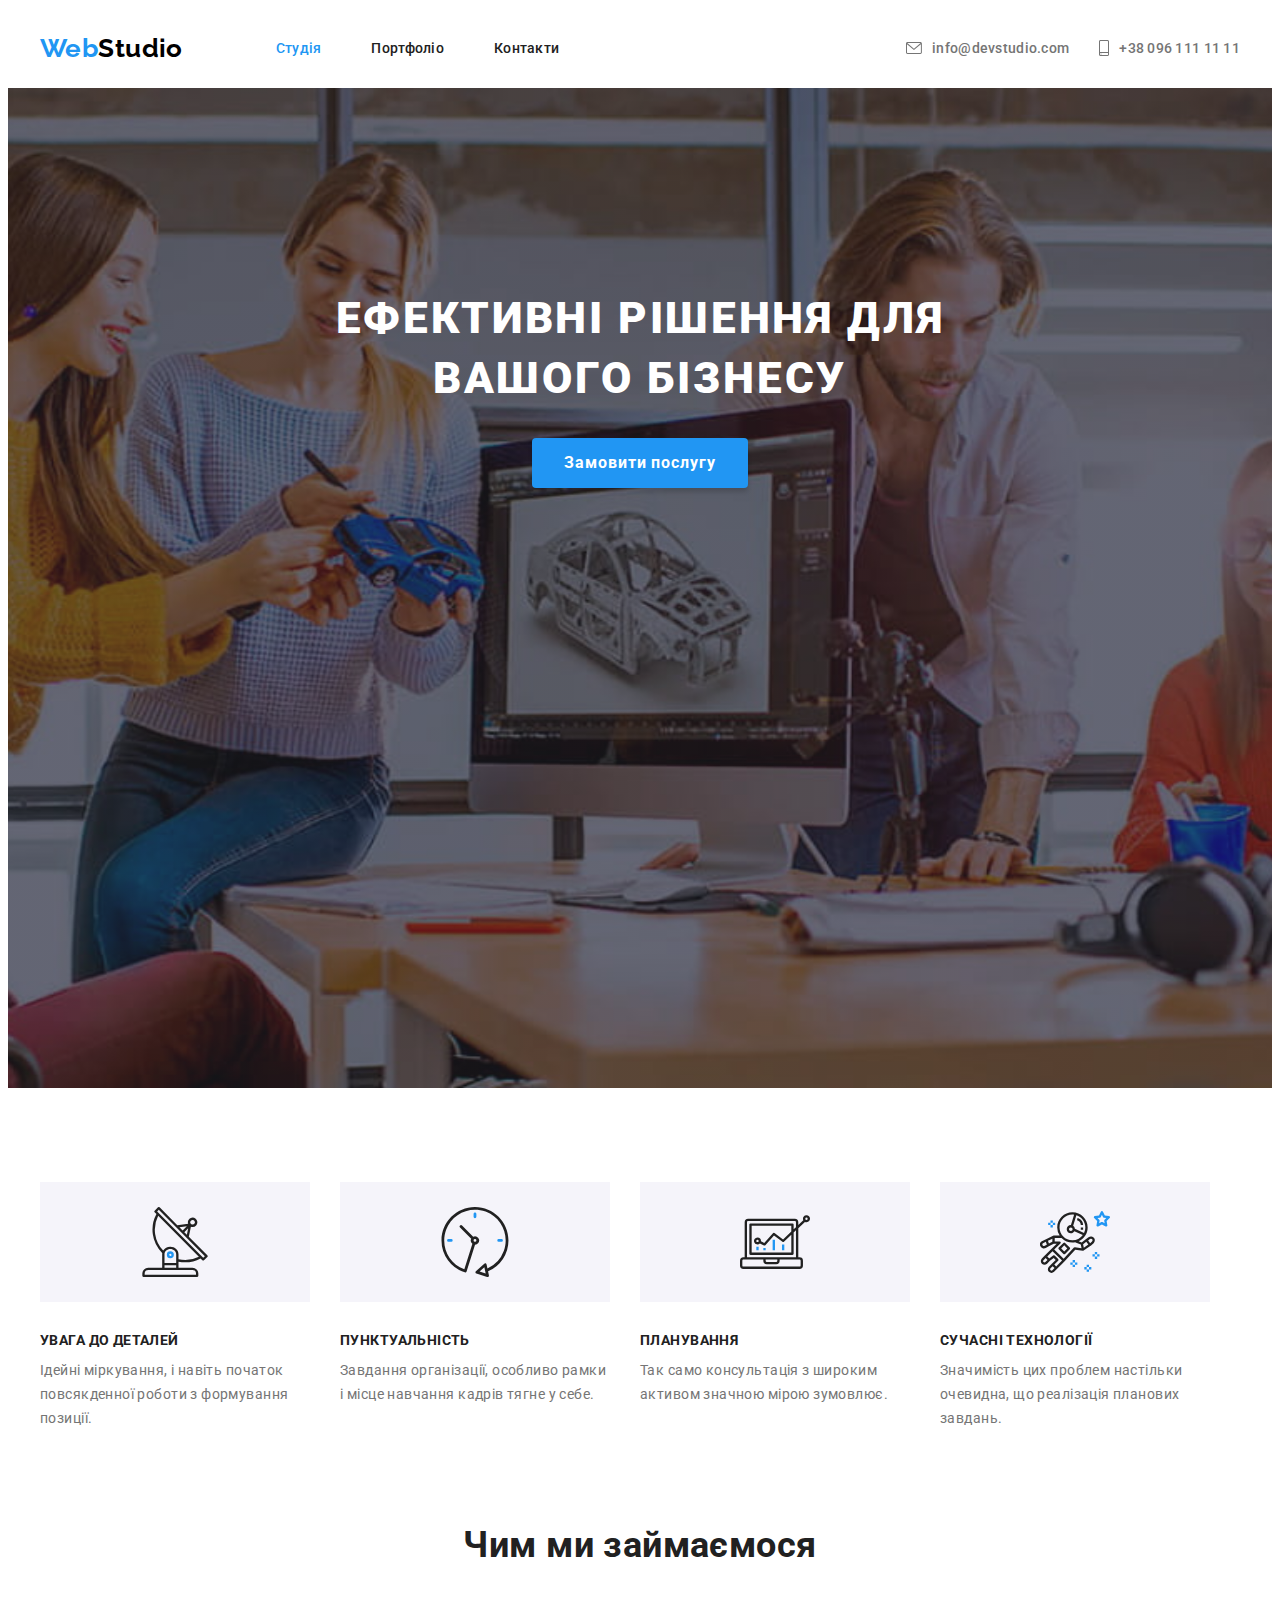
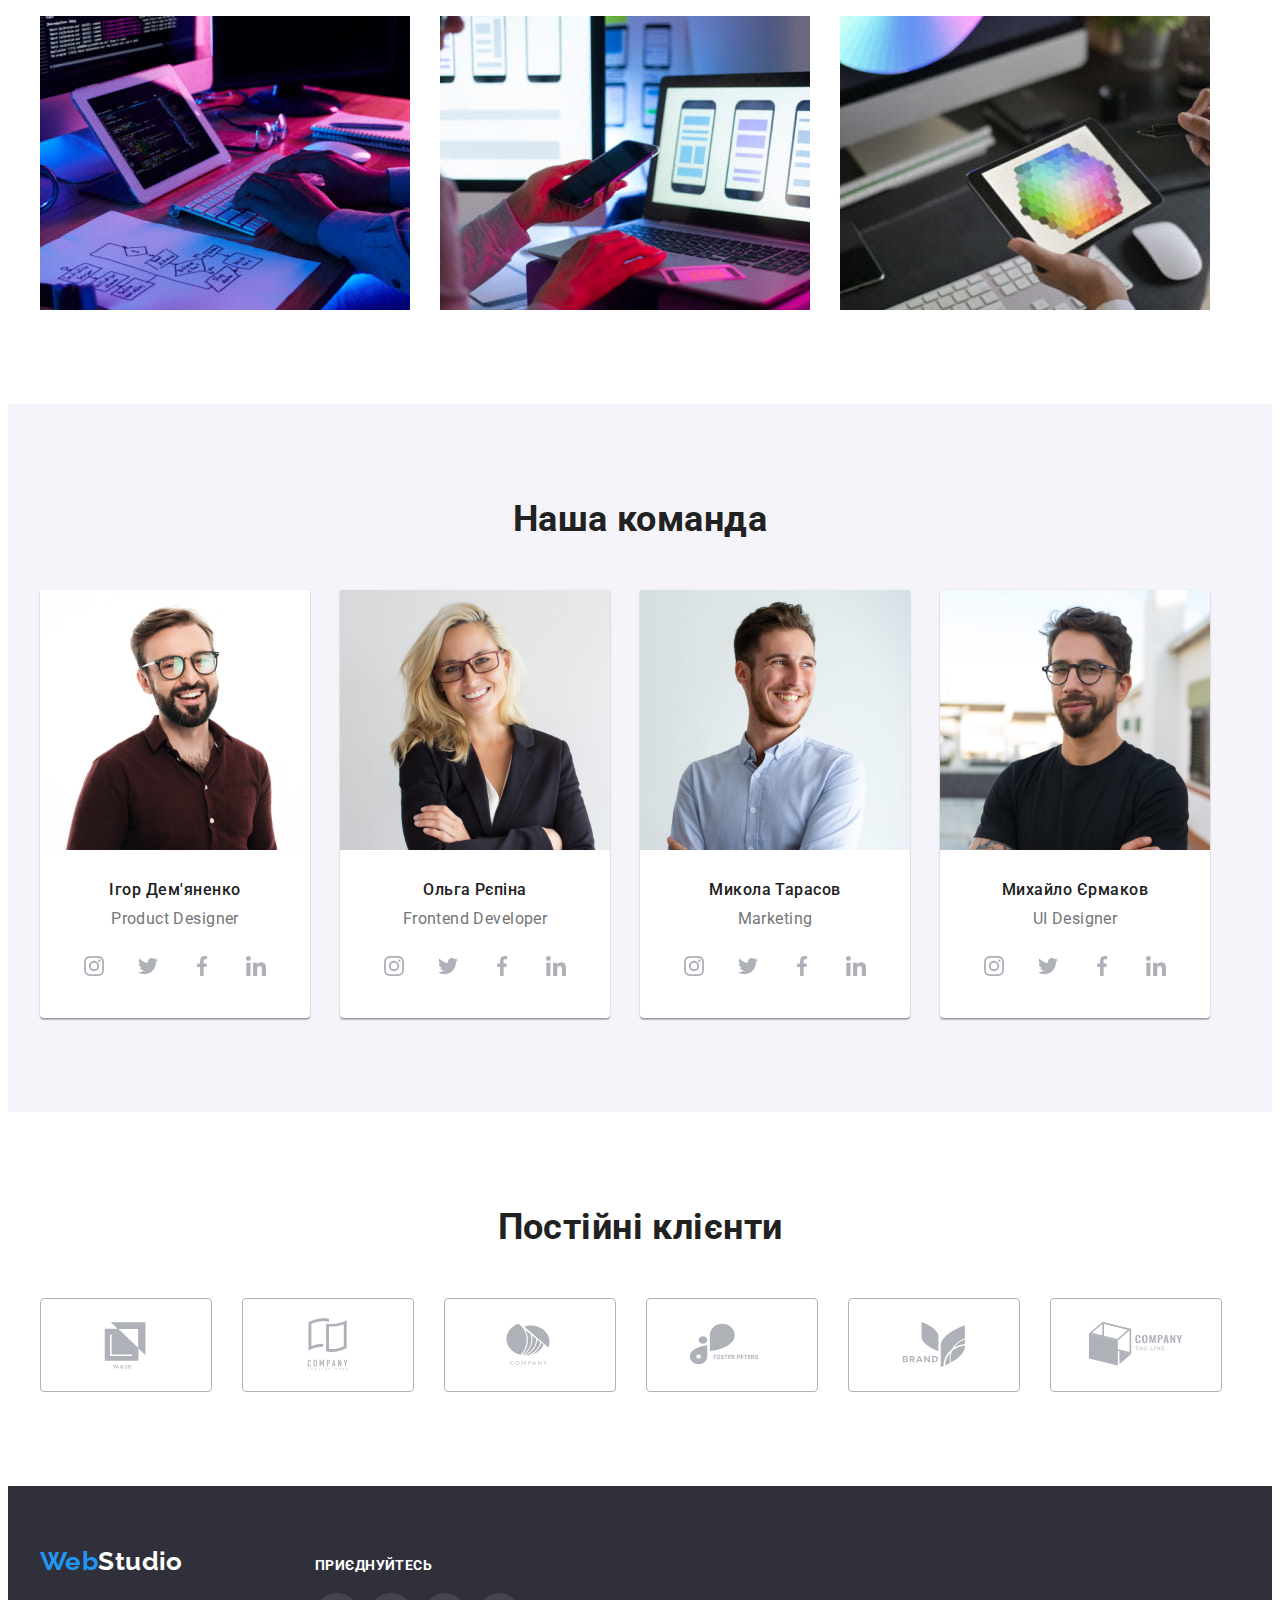
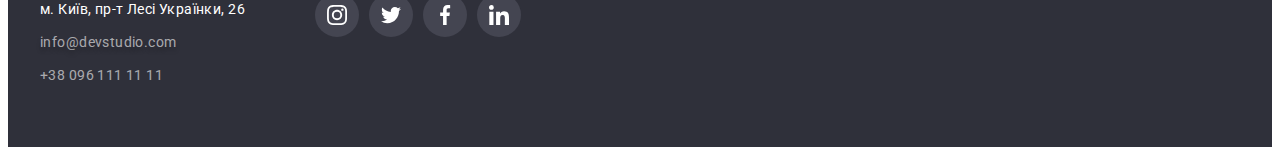
==== index.html @ f2ac4318 "Initial commit" ====
<!DOCTYPE html>
<html lang="uk">
  <head>
    <meta charset="UTF-8" />
    <meta http-equiv="X-UA-Compatible" content="IE=edge" />
    <meta name="viewport" content="width=device-width, initial-scale=1.0" />
    <!-- Favicon end -->
    <title>WebStudio</title>
    <!-- Fonts -->
    <link rel="preconnect" href="https://fonts.googleapis.com" />
    <link rel="preconnect" href="https://fonts.gstatic.com" crossorigin />
    <link
      href="https://fonts.googleapis.com/css2?family=Raleway:wght@700&family=Roboto:wght@400;500;700;900&display=swap"
      rel="stylesheet"
    />
    <!-- Modern-normalize -->
    <link
      rel="stylesheet"
      href="https://cdnjs.cloudflare.com/ajax/libs/modern-normalize/1.1.0/modern-normalize.min.css"
      integrity="sha512-wpPYUAdjBVSE4KJnH1VR1HeZfpl1ub8YT/NKx4PuQ5NmX2tKuGu6U/JRp5y+Y8XG2tV+wKQpNHVUX03MfMFn9Q=="
      crossorigin="anonymous"
      referrerpolicy="no-referrer"
    />
    <!-- Custom styles -->
    <link rel="stylesheet" href="./css/styles.css" />
  </head>
  <body>
    <header class="header">
      <div class="container header-container">
        <a class="link-logo" href="./index.html">Web<span class="word">Studio</span></a>
        <nav class="nav">
          <ul class="list header-list">
            <li class="list-item"
              ><a class="link-nav active link" href="./index.html">Студія</a></li
            >
            <li class="list-item"
              ><a class="link-nav link" href="./portfolio.html">Портфоліо</a></li
            >
            <li class="list-item"><a class="link-nav link" href="#contacts">Контакти</a></li>
          </ul>
        </nav>
        <div class="header-group">
          <ul class="header-contacts list">
            <li class="header-contacts-item">
              <a class="header-contacts-link link" href="mailto:info@devstudio.com">
                <svg class="contacts-icon" width="16" height="12">
                  <use class="contacts-icon" href="./images/icons.svg#envelope"></use>
                </svg>
                info@devstudio.com
              </a>
            </li>
            <li class="header-contacts-item">
              <a class="header-contacts-link link" href="tel:+380961111111">
                <svg class="contacts-icon" width="10" height="16">
                  <use href="./images/icons.svg#smartphone"></use>
                </svg>
                +38 096 111 11 11
              </a>
            </li>
          </ul>
        </div>
      </div>
    </header>
    <main>
      <!--Секція герой-->
      <section class="section section-hero">
        <div class="container">
          <h1 class="main-title">Ефективні рішення для вашого бізнесу</h1>
          <button class="btn" type="button">Замовити послугу</button>
        </div>
      </section>
      <!--Секція особливості-->
      <section class="section section-features">
        <div class="container">
          <h2 class="visually-hidden">Особливості</h2>
          <ul class="list features-list">
            <li class="list-item">
              <div class="features-box">
                <svg class="features-icon" width="70" height="70">
                  <use href="./images/icons.svg#antenna"></use>
                </svg>
              </div>
              <h3 class="title">УВАГА ДО ДЕТАЛЕЙ</h3>
              <p class="desc">
                Ідейні міркування, і навіть початок повсякденної роботи з формування позиції.
              </p>
            </li>
            <li class="list-item">
              <div class="features-box">
                <svg class="features-icon" width="70" height="70">
                  <use href="./images/icons.svg#clock"></use>
                </svg>
              </div>
              <h3 class="title">ПУНКТУАЛЬНІСТЬ</h3>
              <p class="desc">
                Завдання організації, особливо рамки і місце навчання кадрів тягне у себе.
              </p>
            </li>
            <li class="list-item">
              <div class="features-box">
                <svg class="features-icon" width="70" height="70">
                  <use href="./images/icons.svg#diagram"></use>
                </svg>
              </div>
              <h3 class="title">ПЛАНУВАННЯ</h3>
              <p class="desc"> Так само консультація з широким активом значною мірою зумовлює. </p>
            </li>
            <li class="list-item">
              <div class="features-box">
                <svg class="features-icon" width="70" height="70">
                  <use href="./images/icons.svg#astronaut"></use>
                </svg>
              </div>
              <h3 class="title">СУЧАСНІ ТЕХНОЛОГІЇ</h3>
              <p class="desc">
                Значимість цих проблем настільки очевидна, що реалізація планових завдань.
              </p>
            </li>
          </ul>
        </div>
      </section>
      <!--Чим ми займаємося-->
      <section class="section section-work">
        <div class="container work-container">
          <h2 class="section-title">Чим ми займаємося</h2>
          <ul class="list work-list">
            <li class="list-item">
              <img
                class="img"
                src="./images/чим_ми_займаємося/img-1.jpg"
                alt="img1"
                width="370"
                height="294"
              />
            </li>
            <li class="list-item">
              <img
                class="img"
                src="./images/чим_ми_займаємося/img-2.jpg"
                alt="img2"
                width="370"
                height="294"
              />
            </li>
            <li class="list-item">
              <img
                class="img"
                src="./images/чим_ми_займаємося/img-3.jpg"
                alt="img3"
                width="370"
                height="294"
              />
            </li>
          </ul>
        </div>
      </section>
      <!--Наша команда-->
      <section class="section section-team">
        <div class="container team-container">
          <h2 class="section-title">Наша команда</h2>
          <ul class="list team-list">
            <li class="team-item">
              <img
                class="img"
                src="./images/наша_команда/img-1.jpg"
                alt="Перший член команди"
                width="270"
                height="260"
              />
              <div class="team-name-container">
                <h3 class="team-name">Ігор Дем'яненко</h3>
                <p class="subtitle" lang="en">Product Designer</p>
                <ul class="socials list">
                  <li class="socials-item">
                    <a
                      class="socials-link link"
                      href="https://instagram.com"
                      target="_blank"
                      rel="noopener noreferrer"
                      aria-label="Instagram"
                    >
                      <svg class="socials-icon" width="20" height="20">
                        <use href="./images/icons.svg#instagram"></use>
                      </svg>
                    </a>
                  </li>
                  <li class="socials-item">
                    <a
                      class="socials-link link"
                      href="https://twitter.com"
                      target="_blank"
                      rel="noopener noreferrer"
                      aria-label="twitter"
                    >
                      <svg class="socials-icon" width="20" height="20">
                        <use href="./images/icons.svg#twitter"></use>
                      </svg>
                    </a>
                  </li>
                  <li class="socials-item">
                    <a
                      class="socials-link link"
                      href="https://facebook.com"
                      target="_blank"
                      rel="noopener noreferrer"
                      aria-label="facebook"
                    >
                      <svg class="socials-icon" width="20" height="20">
                        <use href="./images/icons.svg#facebook"></use>
                      </svg>
                    </a>
                  </li>
                  <li class="socials-item">
                    <a
                      class="socials-link link"
                      href="https://linkedin.com"
                      target="_blank"
                      rel="noopener noreferrer"
                      aria-label="linkedin"
                    >
                      <svg class="socials-icon" width="20" height="20">
                        <use href="./images/icons.svg#linkedin"></use>
                      </svg>
                    </a>
                  </li>
                </ul>
              </div>
            </li>
            <li class="team-item">
              <img
                class="img"
                src="./images/наша_команда/img-2.jpg"
                alt="Другий член команди"
                width="270"
                height="260"
              />
              <div class="team-name-container">
                <h3 class="team-name">Ольга Рєпіна</h3>
                <p class="subtitle" lang="en">Frontend Developer</p>
                <ul class="socials list">
                  <li class="socials-item">
                    <a
                      class="socials-link link"
                      href="https://instagram.com"
                      target="_blank"
                      rel="noopener noreferrer"
                      aria-label="Instagram"
                    >
                      <svg class="socials-icon" width="20" height="20">
                        <use href="./images/icons.svg#instagram"></use>
                      </svg>
                    </a>
                  </li>
                  <li class="socials-item">
                    <a
                      class="socials-link link"
                      href="https://twitter.com"
                      target="_blank"
                      rel="noopener noreferrer"
                      aria-label="twitter"
                    >
                      <svg class="socials-icon" width="20" height="20">
                        <use href="./images/icons.svg#twitter"></use>
                      </svg>
                    </a>
                  </li>
                  <li class="socials-item">
                    <a
                      class="socials-link link"
                      href="https://facebook.com"
                      target="_blank"
                      rel="noopener noreferrer"
                      aria-label="facebook"
                    >
                      <svg class="socials-icon" width="20" height="20">
                        <use href="./images/icons.svg#facebook"></use>
                      </svg>
                    </a>
                  </li>
                  <li class="socials-item">
                    <a
                      class="socials-link link"
                      href="https://linkedin.com"
                      target="_blank"
                      rel="noopener noreferrer"
                      aria-label="linkedin"
                    >
                      <svg class="socials-icon" width="20" height="20">
                        <use href="./images/icons.svg#linkedin"></use>
                      </svg>
                    </a>
                  </li>
                </ul>
              </div>
            </li>
            <li class="team-item">
              <img
                class="img"
                src="./images/наша_команда/img-3.jpg"
                alt="Третій член команди"
                width="270"
                height="260"
              />
              <div class="team-name-container">
                <h3 class="team-name">Микола Тарасов</h3>
                <p class="subtitle" lang="en">Marketing</p>
                <ul class="socials list">
                  <li class="socials-item">
                    <a
                      class="socials-link link"
                      href="https://instagram.com"
                      target="_blank"
                      rel="noopener noreferrer"
                      aria-label="Instagram"
                    >
                      <svg class="socials-icon" width="20" height="20">
                        <use href="./images/icons.svg#instagram"></use>
                      </svg>
                    </a>
                  </li>
                  <li class="socials-item">
                    <a
                      class="socials-link link"
                      href="https://twitter.com"
                      target="_blank"
                      rel="noopener noreferrer"
                      aria-label="twitter"
                    >
                      <svg class="socials-icon" width="20" height="20">
                        <use href="./images/icons.svg#twitter"></use>
                      </svg>
                    </a>
                  </li>
                  <li class="socials-item">
                    <a
                      class="socials-link link"
                      href="https://facebook.com"
                      target="_blank"
                      rel="noopener noreferrer"
                      aria-label="facebook"
                    >
                      <svg class="socials-icon" width="20" height="20">
                        <use href="./images/icons.svg#facebook"></use>
                      </svg>
                    </a>
                  </li>
                  <li class="socials-item">
                    <a
                      class="socials-link link"
                      href="https://linkedin.com"
                      target="_blank"
                      rel="noopener noreferrer"
                      aria-label="linkedin"
                    >
                      <svg class="socials-icon" width="20" height="20">
                        <use href="./images/icons.svg#linkedin"></use>
                      </svg>
                    </a>
                  </li>
                </ul>
              </div>
            </li>
            <li class="team-item">
              <img
                class="img"
                src="./images/наша_команда/img-4.jpg"
                alt="Четвертий член команди"
                width="270"
                height="260"
              />
              <div class="team-name-container">
                <h3 class="team-name">Михайло Єрмаков</h3>
                <p class="subtitle" lang="en">UI Designer</p>
                <ul class="socials list">
                  <li class="socials-item">
                    <a
                      class="socials-link link"
                      href="https://instagram.com"
                      target="_blank"
                      rel="noopener noreferrer"
                      aria-label="Instagram"
                    >
                      <svg class="socials-icon" width="20" height="20">
                        <use href="./images/icons.svg#instagram"></use>
                      </svg>
                    </a>
                  </li>
                  <li class="socials-item">
                    <a
                      class="socials-link link"
                      href="https://twitter.com"
                      target="_blank"
                      rel="noopener noreferrer"
                      aria-label="twitter"
                    >
                      <svg class="socials-icon" width="20" height="20">
                        <use href="./images/icons.svg#twitter"></use>
                      </svg>
                    </a>
                  </li>
                  <li class="socials-item">
                    <a
                      class="socials-link link"
                      href="https://facebook.com"
                      target="_blank"
                      rel="noopener noreferrer"
                      aria-label="facebook"
                    >
                      <svg class="socials-icon" width="20" height="20">
                        <use href="./images/icons.svg#facebook"></use>
                      </svg>
                    </a>
                  </li>
                  <li class="socials-item">
                    <a
                      class="socials-link link"
                      href="https://linkedin.com"
                      target="_blank"
                      rel="noopener noreferrer"
                      aria-label="linkedin"
                    >
                      <svg class="socials-icon" width="20" height="20">
                        <use href="./images/icons.svg#linkedin"></use>
                      </svg>
                    </a>
                  </li>
                </ul>
              </div>
            </li>
          </ul>
        </div>
      </section>
      <!-- Постійні клієнти -->
      <section class="section section-clients">
        <div class="container clients-container">
          <h2 class="section-title">Постійні клієнти</h2>
          <ul class="clients-list list">
            <li class="clients-list-item list-item">
              <a class="link client-link" href="#" target="_blank" rel="noopener noreferrer">
                <svg class="clients-icon" width="106" height="60">
                  <use href="./images/icons.svg#logo-1"></use>
                </svg>
              </a>
            </li>
            <li class="clients-list-item list-item">
              <a class="link client-link" href="#" target="_blank" rel="noopener noreferrer">
                <svg class="clients-icon" width="106" height="60">
                  <use href="./images/icons.svg#logo-2"></use>
                </svg>
              </a>
            </li>
            <li class="clients-list-item list-item">
              <a class="link client-link" href="#" target="_blank" rel="noopener noreferrer">
                <svg class="clients-icon" width="106" height="60">
                  <use href="./images/icons.svg#logo-3"></use>
                </svg>
              </a>
            </li>
            <li class="clients-list-item list-item">
              <a class="link client-link" href="#" target="_blank" rel="noopener noreferrer">
                <svg class="clients-icon" width="106" height="60">
                  <use href="./images/icons.svg#logo-4"></use>
                </svg>
              </a>
            </li>
            <li class="clients-list-item list-item">
              <a class="link client-link" href="#" target="_blank" rel="noopener noreferrer">
                <svg class="clients-icon" width="106" height="60">
                  <use href="./images/icons.svg#logo-5"></use>
                </svg>
              </a>
            </li>
            <li class="clients-list-item list-item">
              <a class="link client-link" href="#" target="_blank" rel="noopener noreferrer">
                <svg class="clients-icon" width="106" height="60">
                  <use href="./images/icons.svg#logo-6"></use>
                </svg>
              </a>
            </li>
          </ul>
        </div>
      </section>
    </main>
    <!--Footer -->
    <footer class="footer">
      <div class="container footer-container">
        <div class="container-address">
          <a class="link-logo" href="./index.html">Web<span class="word">Studio</span></a>
          <address class="contacts-address" id="contacts">
            <ul class="list contacts-list">
              <li class="contacts-item">
                <a
                  class="link-address link"
                  href="https://goo.gl/maps/eVXacCDSB5PppbcJ8"
                  target="_blank"
                  rel="noopener noreferrer"
                >
                  м. Київ, пр-т Лесі Українки, 26
                </a>
              </li>
              <li class="contacts-item">
                <a class="link-mail link" href="mailto:info@devstudio.com">info@devstudio.com</a>
              </li>
              <li class="contacts-item">
                <a class="link-tel link" href="tel:+380961111111">+38 096 111 11 11</a>
              </li>
            </ul>
          </address>
        </div>
        <div>
          <p class="desc footer-desc">приєднуйтесь</p>
          <ul class="footer-icon-list list">
            <li class="footer-icon-item">
              <a
                class="footer-icon-link link"
                href="https://instagram.com"
                target="_blank"
                rel="noopener noreferrer"
                aria-label="Instagram"
              >
                <svg class="footer-icon" width="20" height="20">
                  <use href="./images/icons.svg#instagram"></use>
                </svg>
              </a>
            </li>
            <li class="footer-icon-item">
              <a
                class="footer-icon-link link"
                href="https://twitter.com"
                target="_blank"
                rel="noopener noreferrer"
                aria-label="twitter"
              >
                <svg class="footer-icon" width="20" height="20">
                  <use href="./images/icons.svg#twitter"></use>
                </svg>
              </a>
            </li>
            <li class="footer-icon-item">
              <a
                class="footer-icon-link link"
                href="https://facebook.com"
                target="_blank"
                rel="noopener noreferrer"
                aria-label="facebook"
              >
                <svg class="footer-icon" width="20" height="20">
                  <use href="./images/icons.svg#facebook"></use>
                </svg>
              </a>
            </li>
            <li class="footer-icon-item">
              <a
                class="footer-icon-link link"
                href="https://linkedin.com"
                target="_blank"
                rel="noopener noreferrer"
                aria-label="linkedin"
              >
                <svg class="footer-icon" width="20" height="20">
                  <use href="./images/icons.svg#linkedin"></use>
                </svg>
              </a>
            </li>
          </ul>
        </div>
      </div>
    </footer>
  </body>
</html>
---- css/styles.css ----
:root {
  /* Fonts */
  --main-font: Roboto, sans-serif;
  --secondary-font: Raleway, sans-serif;

  /* Text colors */
  --main-txt-cl: #212121;
  --accent-txt-cl: #2196f3;
  --secondary-txt-cl: #757575;
  --white-txt-cl: #ffffff;
  --black-txt-cl: #000000;
  --white-txt-cl-60: rgba(255, 255, 255, 0.6);

  /* Background colors */
  --accent-bg-cl: #2196f3;
  --main-bg-cl: #2f303a;
  --secondary-bg-cl: #f5f5f5;
  --light-bg-cl: #f5f4fa;
  --white-bg-cl: #ffffff;

  /* Icons colors */
  --light-ic-cl: #afb1b8;
  --grey-ic-cl: #444551;

  /* Others */
}

body {
  font-family: var(--main-font);
  color: var(--main-txt-cl);
  background-color: #ffffff;
  font-size: 14px;
  letter-spacing: 0.03em;
}

/* Resert */
h1,
h2,
h3,
h4,
h5,
h6,
p {
  margin: 0;
}

address {
  font-style: normal;
}

button {
  display: block;
  cursor: pointer;
  border: none;
  border-radius: 4px;
}

.section {
  padding-top: 94px;
  padding-bottom: 94px;
}

.container {
  width: 1200px;
  padding-left: 15px;
  padding-right: 15px;
  margin-left: auto;
  margin-right: auto;
}

img {
  display: block;
  max-width: 100%;
  height: auto;
}

.visually-hidden {
  position: absolute;
  width: 1px;
  height: 1px;
  margin: -1px;
  border: 0;
  padding: 0;

  white-space: nowrap;
  clip-path: inset(100%);
  clip: rect(0 0 0 0);
  overflow: hidden;
}

.link,
.link-logo {
  text-decoration: none;
  color: currentColor;
}

.list {
  list-style: none;

  margin: 0;
  padding: 0;
}

/* header */

.header-container {
  display: flex;
  align-items: center;
}

.header .link-logo {
  font-family: var(--secondary-font);
  font-weight: 700;
  font-size: 26px;
  line-height: calc(31 / 26);
  color: var(--accent-txt-cl);

  margin-right: 93px;
}

.word {
  color: var(--black-txt-cl);
}

.header .nav {
  margin-right: auto;
}

.header-list {
  display: flex;
  align-items: center;
  gap: 50px;
}

.header .link {
  display: flex;
  align-items: center;

  font-weight: 500;
  line-height: calc(16 / 14);
  letter-spacing: 0.02em;

  padding-top: 32px;
  padding-bottom: 32px;
}

.header .link:hover,
.header .link:focus {
  color: var(--accent-txt-cl);
}

.header-contacts {
  display: flex;
  align-items: center;
  gap: 30px;
}

.header-group .link {
  color: var(--secondary-txt-cl);
}

.link-nav.active {
  color: var(--accent-txt-cl);
}

.header-group .link:hover,
.header-group .link:focus {
  color: var(--accent-txt-cl);
  text-shadow: 0px 4px 4px rgba(0, 0, 0, 0.25);
}

.header-contacts-link {
  display: flex;
  align-items: baseline;
}

.contacts-icon {
  margin-right: 10px;
  fill: currentColor;
}

/* Герой */

.section-hero {
  height: 600px;
  max-width: 1600px;

  background-image: linear-gradient(to right, rgba(47, 48, 58, 0.4), rgba(47, 48, 58, 0.4)),
    url(../images/герой/hero.jpg);
  background-size: cover;
  background-position: center;
  background-repeat: no-repeat;
  background-color: var(--main-bg-cl);

  padding-top: 200px;
  padding-bottom: 200px;
  margin-right: auto;
  margin-left: auto;
}

.main-title {
  font-weight: 900;
  font-size: 44px;
  line-height: calc(60 / 44);
  text-align: center;
  letter-spacing: 0.06em;
  text-transform: uppercase;

  width: 696px;

  color: var(--white-txt-cl);

  margin: 0 auto;
  margin-bottom: 30px;
}

.btn {
  font-family: inherit;
  font-weight: 700;
  font-size: 16px;
  line-height: calc(30 / 16);
  letter-spacing: 0.06em;

  background-color: var(--accent-txt-cl);
  color: var(--white-txt-cl);
  border-color: transparent;
}

.section-hero .btn {
  min-width: 216px;

  box-shadow: 0px 4px 4px rgba(0, 0, 0, 0.15);

  margin: 0 auto;
  padding: 10px 32px;
}

/* Особливості */

.features-list {
  display: flex;
  gap: 30px;
}

.features-box {
  display: flex;
  align-items: center;
  justify-content: center;

  width: 270px;
  height: 120px;

  background-color: var(--light-bg-cl);

  margin-bottom: 30px;
}

.section-features .title {
  font-weight: 700;
  line-height: calc(16 / 14);
  text-transform: uppercase;
  font-size: 14px;

  margin-bottom: 10px;
}

.section-features .desc {
  line-height: calc(24 / 14);

  color: var(--secondary-txt-cl);
}

.section-features .list-item {
  width: 270px;
}

/* Чим ми займаємося */

.section-work {
  padding-top: 0;
}

.section-work .section-title {
  font-weight: 700;
  font-size: 36px;
  line-height: calc(42 / 36);
  text-align: center;

  margin-bottom: 50px;
}

.work-list {
  display: flex;
  gap: 30px;
}

/* Наша команда */

.section-team {
  background-color: var(--light-bg-cl);
}

.section-team .section-title {
  font-weight: 700;
  font-size: 36px;
  line-height: calc(42 / 36);
  text-align: center;

  margin-bottom: 50px;
}

.team-list {
  display: flex;
  gap: 30px;
}

.team-item {
  background: var(--white-bg-cl);
  box-shadow: 0px 1px 3px rgba(0, 0, 0, 0.12), 0px 1px 1px rgba(0, 0, 0, 0.14),
    0px 2px 1px rgba(0, 0, 0, 0.2);

  border-radius: 0px 0px 4px 4px;
}

.team-name-container {
  padding-top: 30px;
  padding-bottom: 30px;
}

.section-team .team-name {
  font-weight: 500;
  font-size: 16px;
  line-height: calc(19 / 16);
  text-align: center;
  letter-spacing: 0.03em;

  margin-bottom: 10px;
}

.section-team .subtitle {
  font-size: 16px;
  line-height: calc(19 / 16);
  text-align: center;

  color: var(--secondary-txt-cl);

  margin-bottom: 16px;
}

.socials {
  display: flex;
  gap: 10px;
  justify-content: center;
}

.socials-link {
  display: flex;
  justify-content: center;
  align-items: center;

  width: 44px;
  height: 44px;

  color: var(--light-ic-cl);
  background-color: var(--white-bg-cl);

  border-radius: 50%;
}

.socials-icon {
  fill: currentColor;
}

.socials-link:hover,
.socials-link:focus {
  color: var(--white-bg-cl);
  background-color: var(--accent-bg-cl);
}

/* Постійні клієнти */

.section-clients .section-title {
  font-weight: 700;
  font-size: 36px;
  line-height: calc(42 / 36);
  text-align: center;

  margin-bottom: 50px;
}

.clients-list {
  display: flex;
  gap: 30px;

  margin-right: auto;
  margin-left: auto;
}

.client-link {
  display: flex;
  justify-content: center;
  align-items: center;

  width: 170px;
  height: 92px;

  border: 1px solid var(--light-ic-cl);
  color: var(--light-ic-cl);
  background-color: var(--white-bg-cl);

  border-radius: 4px;
}

.clients-icon {
  fill: currentColor;
}

.client-link:hover,
.client-link:focus {
  color: var(--accent-txt-cl);
  border: 1px solid var(--accent-bg-cl);
}

/* footer */

.footer {
  background-color: var(--main-bg-cl);

  padding-top: 60px;
  padding-bottom: 60px;
}

.footer-container {
  display: flex;
  align-items: baseline;
}

.container-address {
  margin-right: 70px;
}

.footer .link-logo {
  display: block;

  font-family: var(--secondary-font);
  font-weight: 700;
  font-size: 26px;
  line-height: calc(31 / 26);

  color: var(--accent-txt-cl);

  margin-bottom: 20px;
}

.footer .word {
  color: var(--white-txt-cl);
}

.contacts-address {
  line-height: calc(24 / 14);
}

.contacts-item:not(:last-child) {
  margin-bottom: 9px;
}

.link-address {
  color: var(--white-txt-cl);
}

.link-mail {
  color: var(--white-txt-cl-60);

  text-shadow: 0px 4px 4px rgba(0, 0, 0, 0.25);
}

.link-tel {
  color: var(--white-txt-cl-60);
}

.footer .link:hover,
.footer .link:focus {
  color: var(--accent-txt-cl);
}

.footer-desc {
  font-weight: 700;
  line-height: calc(16 / 14);
  text-transform: uppercase;

  color: var(--white-txt-cl);

  margin-bottom: 20px;
}

.footer-icon-list {
  display: flex;
  gap: 10px;
}

.footer-icon-link {
  display: flex;
  justify-content: center;
  align-items: center;

  width: 44px;
  height: 44px;

  background-color: var(--grey-ic-cl);

  border-radius: 50%;
}

.footer-icon-link:hover,
.footer-icon-link:focus {
  background-color: var(--accent-bg-cl);
}

.footer-icon {
  fill: var(--white-txt-cl);
}

/* Портфоліо */

.header-portfolio {
  border-bottom: 1px solid #ececec;
}

.list-btn-portfolio {
  display: flex;
  gap: 8px;
  justify-content: center;

  margin-bottom: 50px;
}

.item-btn {
  font-weight: 500;
  font-size: 16px;
  line-height: calc(26 / 16);
  letter-spacing: 0.03em;
  text-align: center;

  color: var(--main-txt-cl);
  background-color: var(--light-bg-cl);

  padding: 6px 22px;
}

.item-btn:hover,
.item-btn:focus {
  color: var(--white-txt-cl);
  background-color: var(--accent-bg-cl);
  box-shadow: 0px 3px 1px rgba(0, 0, 0, 0.1), 0px 1px 2px rgba(0, 0, 0, 0.08),
    0px 2px 2px rgba(0, 0, 0, 0.12);
}

.portfolio-card {
  display: flex;
  flex-wrap: wrap;
  gap: 30px;
}

.portfolio-card-container {
  background: var(--white-bg-cl);

  border: 1px solid #eeeeee;

  padding-top: 20px;
  padding-right: 24px;
  padding-bottom: 20px;
  padding-left: 24px;
}

.portfolio-card-link {
  display: block;
}

.portfolio-card-link:hover,
.portfolio-card-link:focus {
  box-shadow: 0px 1px 1px rgba(0, 0, 0, 0.12), 0px 4px 4px rgba(0, 0, 0, 0.06),
    1px 4px 6px rgba(0, 0, 0, 0.16);
}

.img-name {
  font-weight: 700;
  font-size: 18px;
  line-height: calc(36 / 18);
  letter-spacing: 0.06em;

  margin-bottom: 4px;
}

.subtitle-img {
  font-size: 16px;
  line-height: calc(30 / 16);

  color: var(--secondary-txt-cl);
}
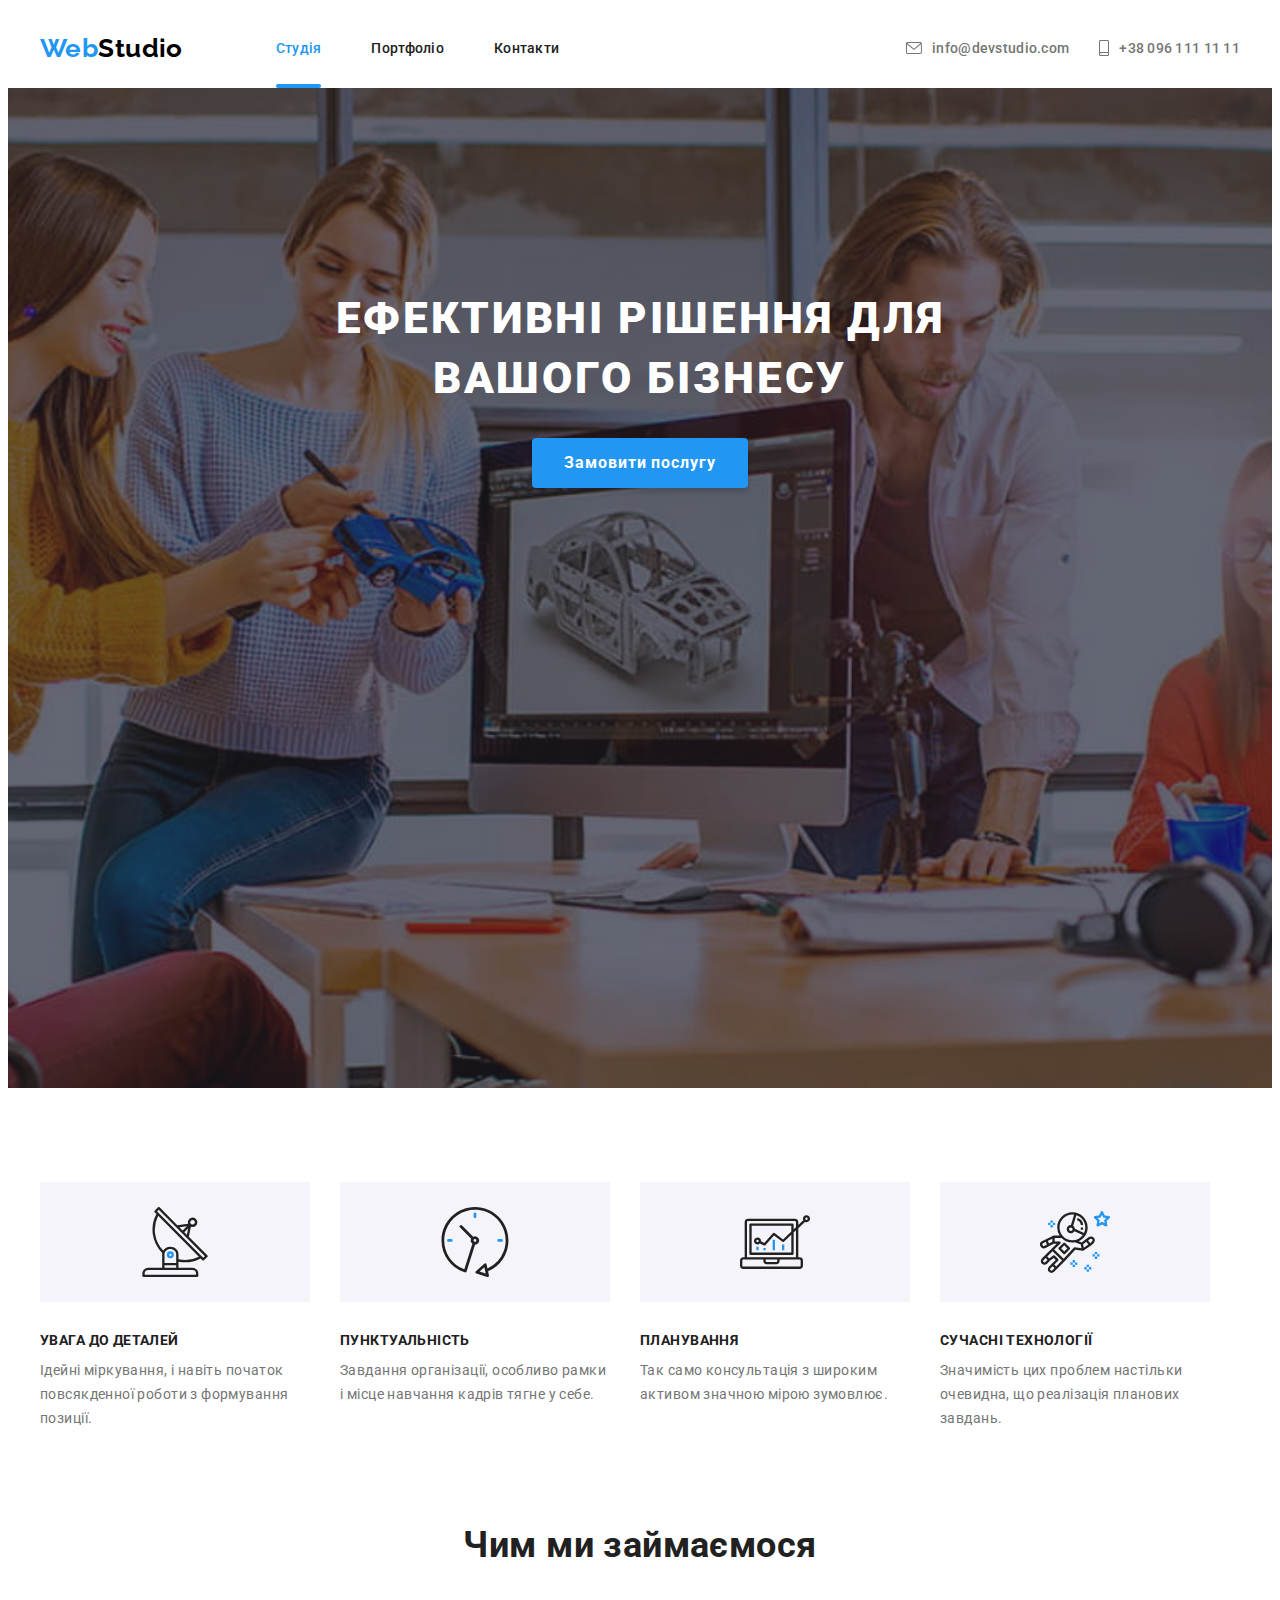
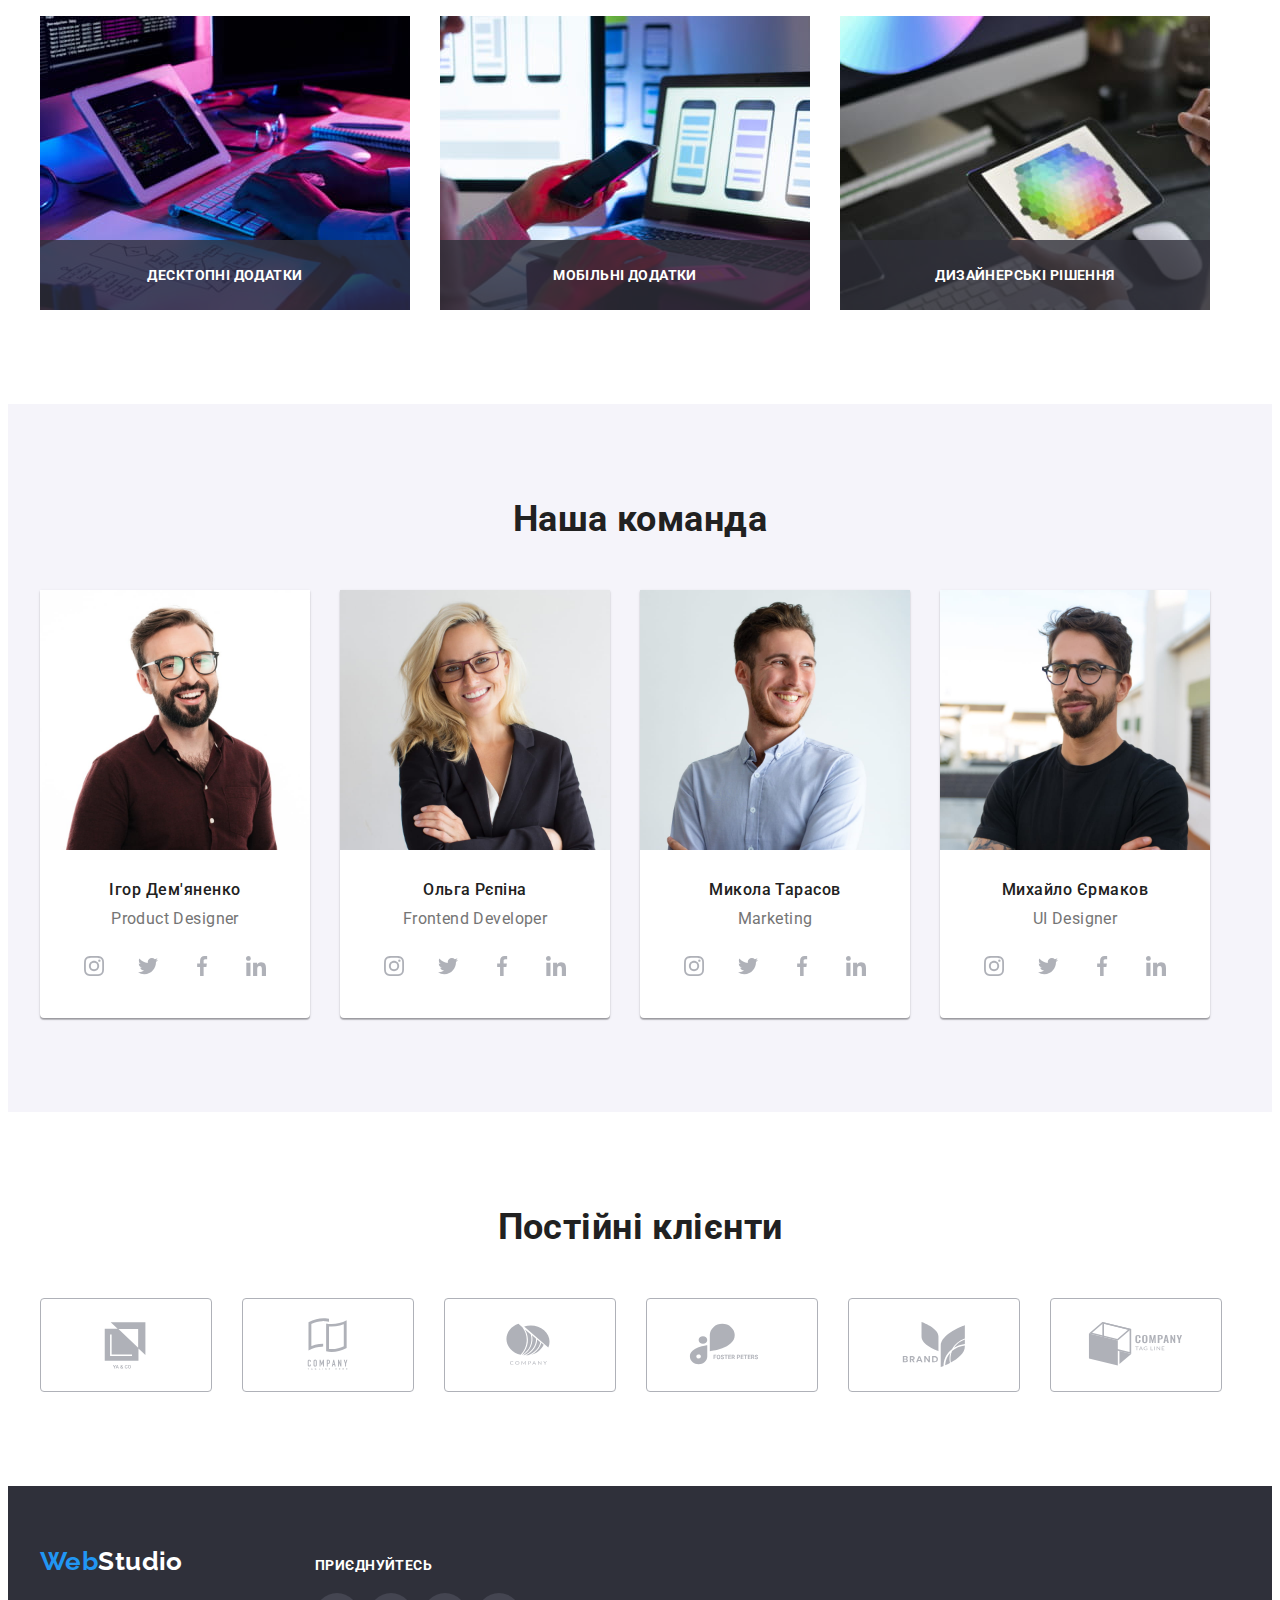
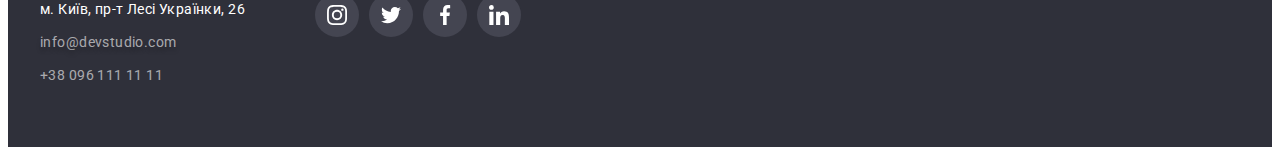
==== commit 083c7263: "add modal window" ====
--- a/index.html
+++ b/index.html
@@ -66,7 +66,7 @@
       <section class="section section-hero">
         <div class="container">
           <h1 class="main-title">Ефективні рішення для вашого бізнесу</h1>
-          <button class="btn" type="button">Замовити послугу</button>
+          <button class="btn" type="button" data-modal-open>Замовити послугу</button>
         </div>
       </section>
       <!--Секція особливості-->
@@ -124,7 +124,7 @@
         <div class="container work-container">
           <h2 class="section-title">Чим ми займаємося</h2>
           <ul class="list work-list">
-            <li class="list-item">
+            <li class="list-item-work list-item">
               <img
                 class="img"
                 src="./images/чим_ми_займаємося/img-1.jpg"
@@ -132,8 +132,9 @@
                 width="370"
                 height="294"
               />
-            </li>
-            <li class="list-item">
+              <p class="subtitle-work">Десктопні додатки</p>
+            </li>
+            <li class="list-item-work list-item">
               <img
                 class="img"
                 src="./images/чим_ми_займаємося/img-2.jpg"
@@ -141,8 +142,9 @@
                 width="370"
                 height="294"
               />
-            </li>
-            <li class="list-item">
+              <p class="subtitle-work">Мобільні додатки</p>
+            </li>
+            <li class="list-item-work list-item">
               <img
                 class="img"
                 src="./images/чим_ми_займаємося/img-3.jpg"
@@ -150,6 +152,7 @@
                 width="370"
                 height="294"
               />
+              <p class="subtitle-work">Дизайнерські рішення</p>
             </li>
           </ul>
         </div>
@@ -566,5 +569,17 @@
         </div>
       </div>
     </footer>
+    <!-- Modal window -->
+    <div class="backdrop is-hidden" data-modal>
+      <div class="modal">
+        <button class="modal-btn" type="button" data-modal-close>
+          <svg width="30" height="30">
+            <use href="./images/icons.svg#close"></use>
+          </svg>
+        </button>
+      </div>
+    </div>
+
+    <script src="./js/modal.js"></script>
   </body>
 </html>
--- a/css/styles.css
+++ b/css/styles.css
@@ -160,7 +160,22 @@
 }
 
 .link-nav.active {
+  display: block;
   color: var(--accent-txt-cl);
+  padding-bottom: 0;
+}
+
+.link-nav.active::after {
+  content: '';
+  display: block;
+
+  width: 100%;
+  height: 4px;
+  border-radius: 2px;
+
+  background: var(--accent-bg-cl);
+
+  margin-top: 28px;
 }
 
 .header-group .link:hover,
@@ -294,6 +309,27 @@
   gap: 30px;
 }
 
+.list-item-work {
+  position: relative;
+}
+
+.subtitle-work {
+  width: 100%;
+  font-weight: 700;
+  line-height: calc(16 / 14);
+  text-align: center;
+  text-transform: uppercase;
+
+  color: var(--white-txt-cl);
+  background-color: rgba(47, 48, 58, 0.8);
+
+  position: absolute;
+  bottom: 0;
+
+  padding-top: 27px;
+  padding-bottom: 27px;
+}
+
 /* Наша команда */
 
 .section-team {
@@ -597,3 +633,56 @@
 
   color: var(--secondary-txt-cl);
 }
+
+/* Modal window */
+
+.backdrop {
+  position: fixed;
+  top: 0;
+  left: 0;
+
+  width: 100%;
+  height: 100%;
+
+  background-color: rgba(0, 0, 0, 0.2);
+}
+
+.backdrop.is-hidden {
+  opacity: 0;
+  pointer-events: none;
+  visibility: hidden;
+}
+
+.modal {
+  position: absolute;
+  top: 50%;
+  left: 50%;
+  transform: translate(-50%, -50%);
+
+  width: 528px;
+  height: 581px;
+
+  background-color: var(--white-bg-cl);
+  box-shadow: 0px 1px 3px rgba(0, 0, 0, 0.12), 0px 1px 1px rgba(0, 0, 0, 0.14),
+    0px 2px 1px rgba(0, 0, 0, 0.2);
+  border-radius: 4px;
+}
+
+.modal-btn {
+  position: absolute;
+  top: 8px;
+  right: 8px;
+
+  display: flex;
+  justify-content: center;
+  align-items: center;
+
+  background-color: var(--white-bg-cl);
+
+  border-radius: 50%;
+  border: 1px solid rgba(0, 0, 0, 0.1);
+
+  cursor: pointer;
+
+  padding: 0;
+}
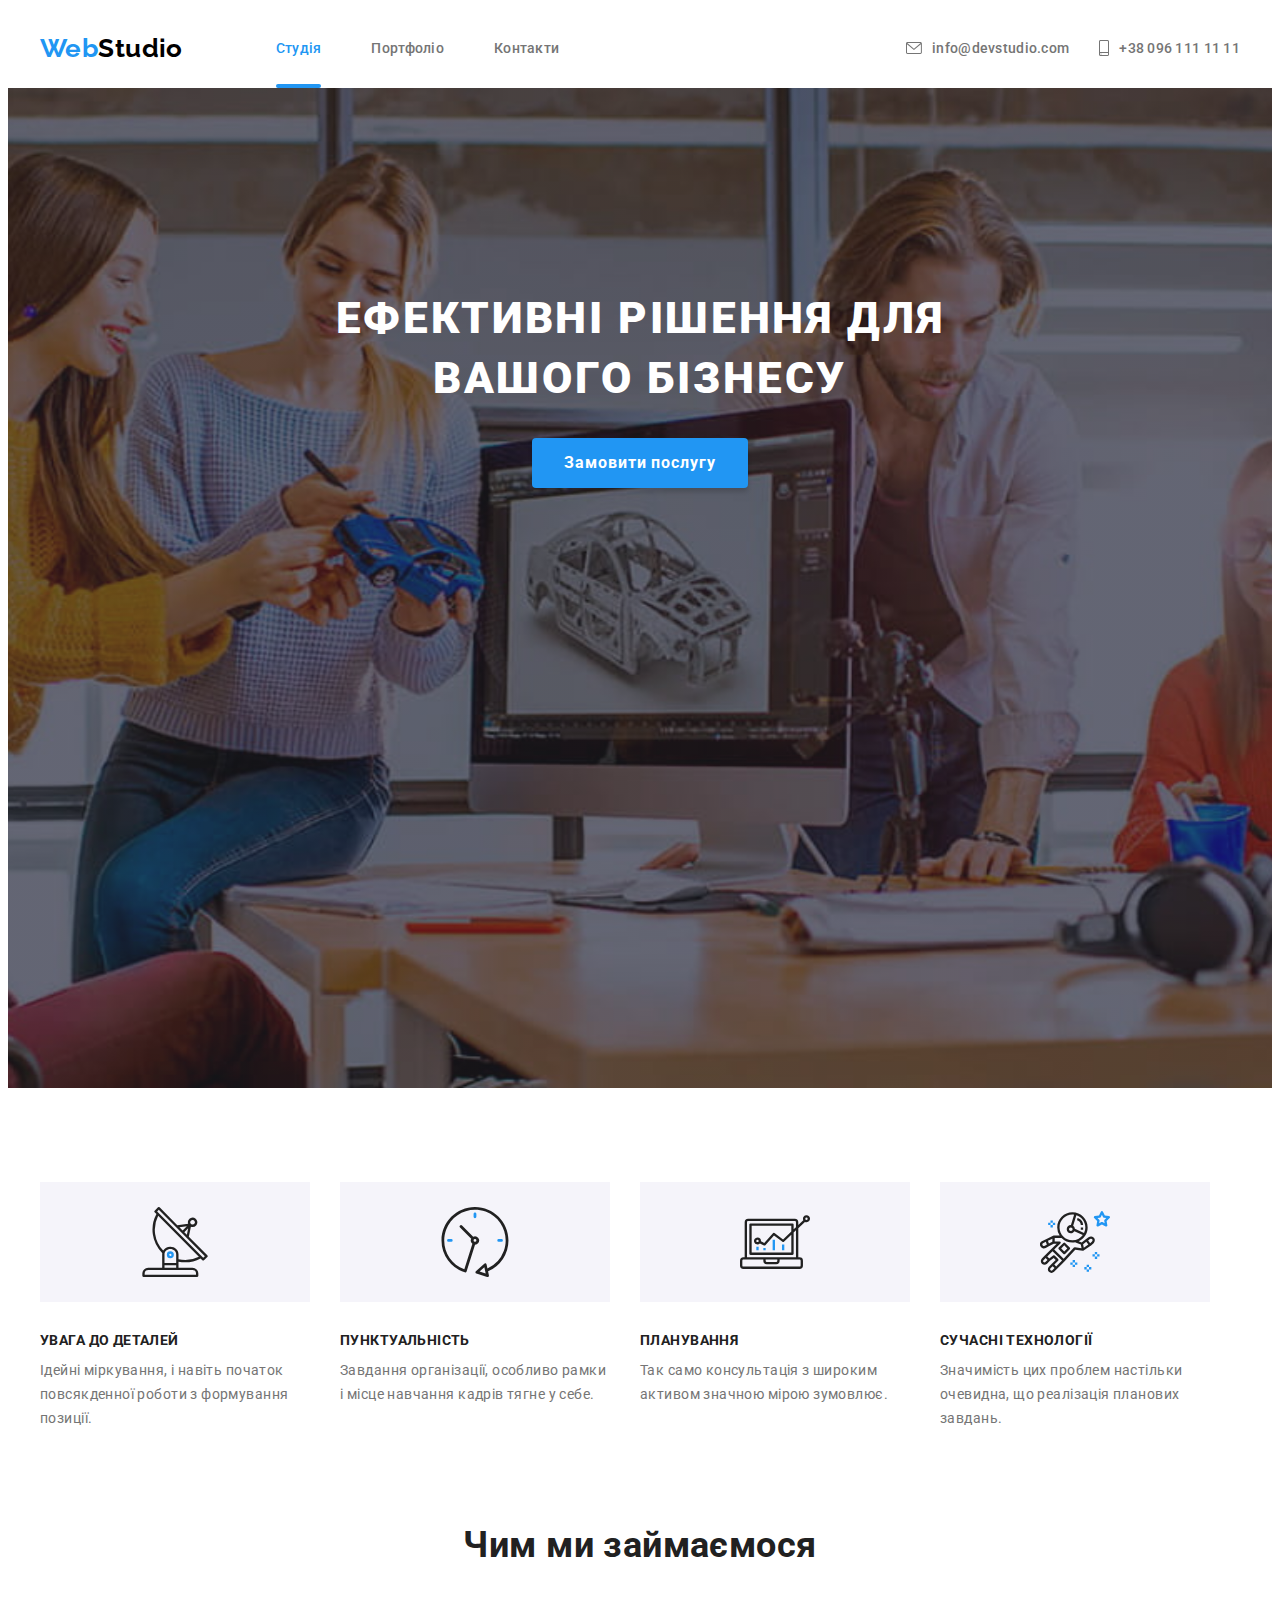
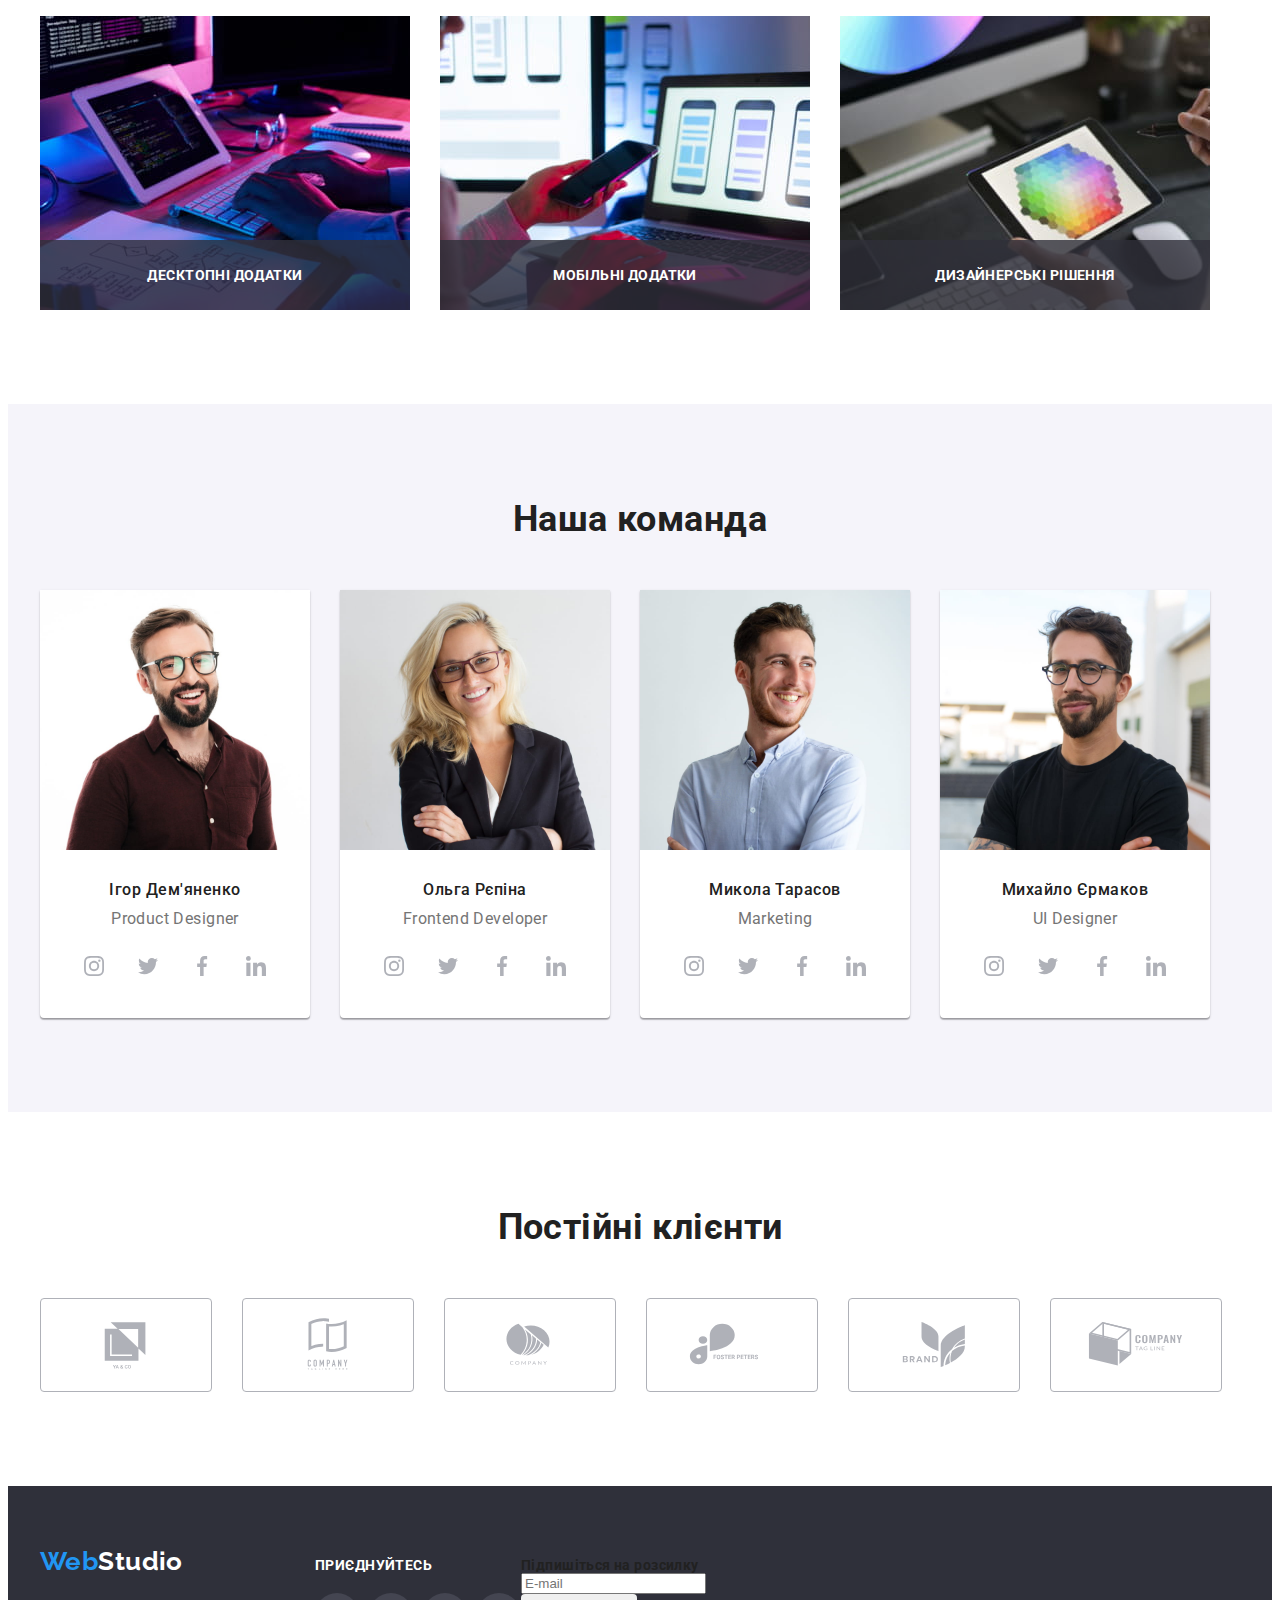
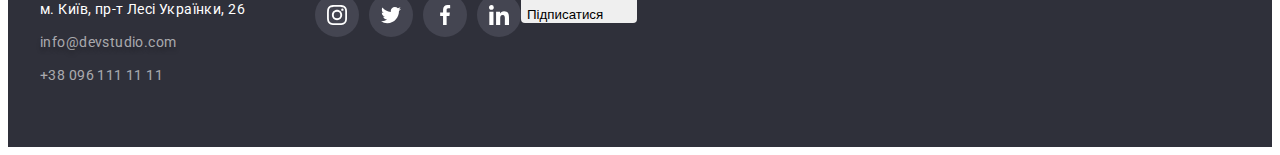
==== commit 5e23f93e: "add forms in html" ====
--- a/index.html
+++ b/index.html
@@ -567,6 +567,18 @@
             </li>
           </ul>
         </div>
+        <form class="subscription">
+          <strong class="subscription-title">Підпишіться на розсилку</strong>
+          <label>
+            <input type="email" name="mail" placeholder="E-mail" required />
+          </label>
+          <button type="submit"
+            >Підписатися
+            <svg width="24" height="24">
+              <use href=""></use>
+            </svg>
+          </button>
+        </form>
       </div>
     </footer>
     <!-- Modal window -->
@@ -577,6 +589,44 @@
             <use href="./images/icons.svg#close"></use>
           </svg>
         </button>
+        <form class="register-form" name="register-form">
+          <strong class="register-form-title">Залиште свої дані, ми вам передзвонимо</strong>
+          <div class="register-form-group" role="group">
+            <label>
+              <span>Ім'я</span>
+              <input type="text" name="user-name" required />
+              <svg width="18" height="18">
+                <use href=""></use>
+              </svg>
+            </label>
+            <label>
+              <span>Телефон</span>
+              <input type="tel" name="user-phone" required />
+              <svg width="18" height="18">
+                <use href=""></use>
+              </svg>
+            </label>
+            <label>
+              <span>Пошта</span>
+              <input type="email" name="user-mail" required />
+              <svg width="18" height="18">
+                <use href=""></use>
+              </svg>
+            </label>
+            <label>
+              <span>Коментар</span>
+              <textarea name="comment" rows="5" placeholder="Введіть текст"></textarea>
+            </label>
+          </div>
+          <label>
+            <input type="checkbox" name="agree" required />
+            <span
+              >Погоджуюся з розсилкою та приймаю
+              <a href="#">Умови договору</a>
+            </span>
+          </label>
+          <button type="submit">Відправити</button>
+        </form>
       </div>
     </div>
 
--- a/css/styles.css
+++ b/css/styles.css
@@ -113,6 +113,7 @@
   font-weight: 700;
   font-size: 26px;
   line-height: calc(31 / 26);
+
   color: var(--accent-txt-cl);
 
   margin-right: 93px;
@@ -140,13 +141,20 @@
   line-height: calc(16 / 14);
   letter-spacing: 0.02em;
 
+  color: var(--secondary-txt-cl);
+
   padding-top: 32px;
   padding-bottom: 32px;
+
+  transition-property: color, text-shadow;
+  transition-duration: 250ms;
+  transition-timing-function: cubic-bezier(0.4, 0, 0.2, 1);
 }
 
 .header .link:hover,
 .header .link:focus {
   color: var(--accent-txt-cl);
+  text-shadow: 0px 4px 4px rgba(0, 0, 0, 0.25);
 }
 
 .header-contacts {
@@ -156,12 +164,18 @@
 }
 
 .header-group .link {
-  color: var(--secondary-txt-cl);
+  /* color: var(--secondary-txt-cl); */
+
+  /* transition-property: color, text-shadow;
+  transition-duration: 250ms;
+  transition-timing-function: cubic-bezier(0.4, 0, 0.2, 1); */
 }
 
 .link-nav.active {
   display: block;
+
   color: var(--accent-txt-cl);
+
   padding-bottom: 0;
 }
 
@@ -180,8 +194,8 @@
 
 .header-group .link:hover,
 .header-group .link:focus {
-  color: var(--accent-txt-cl);
-  text-shadow: 0px 4px 4px rgba(0, 0, 0, 0.25);
+  /* color: var(--accent-txt-cl); */
+  /* text-shadow: 0px 4px 4px rgba(0, 0, 0, 0.25); */
 }
 
 .header-contacts-link {
@@ -314,10 +328,14 @@
 }
 
 .subtitle-work {
+  display: flex;
+  justify-content: center;
+  align-items: center;
+
   width: 100%;
+  height: 70px;
   font-weight: 700;
   line-height: calc(16 / 14);
-  text-align: center;
   text-transform: uppercase;
 
   color: var(--white-txt-cl);
@@ -325,9 +343,6 @@
 
   position: absolute;
   bottom: 0;
-
-  padding-top: 27px;
-  padding-bottom: 27px;
 }
 
 /* Наша команда */
@@ -401,6 +416,10 @@
   background-color: var(--white-bg-cl);
 
   border-radius: 50%;
+
+  transition-property: color, background-color;
+  transition-duration: 250ms;
+  transition-timing-function: cubic-bezier(0.4, 0, 0.2, 1);
 }
 
 .socials-icon {
@@ -445,6 +464,10 @@
   background-color: var(--white-bg-cl);
 
   border-radius: 4px;
+
+  transition-property: color, border;
+  transition-duration: 250ms;
+  transition-timing-function: cubic-bezier(0.4, 0, 0.2, 1);
 }
 
 .clients-icon {
@@ -514,6 +537,12 @@
   color: var(--white-txt-cl-60);
 }
 
+.footer .link {
+  transition-property: color;
+  transition-duration: 250ms;
+  transition-timing-function: cubic-bezier(0.4, 0, 0.2, 1);
+}
+
 .footer .link:hover,
 .footer .link:focus {
   color: var(--accent-txt-cl);
@@ -545,6 +574,10 @@
   background-color: var(--grey-ic-cl);
 
   border-radius: 50%;
+
+  transition-property: background-color;
+  transition-duration: 250ms;
+  transition-timing-function: cubic-bezier(0.4, 0, 0.2, 1);
 }
 
 .footer-icon-link:hover,
@@ -581,6 +614,10 @@
   background-color: var(--light-bg-cl);
 
   padding: 6px 22px;
+
+  transition-property: color, background-color, box-shadow;
+  transition-duration: 250ms;
+  transition-timing-function: cubic-bezier(0.4, 0, 0.2, 1);
 }
 
 .item-btn:hover,
@@ -597,6 +634,47 @@
   gap: 30px;
 }
 
+.portfolio-thumb {
+  position: relative;
+
+  overflow: hidden;
+}
+
+.overlay {
+  position: absolute;
+  top: 0;
+  left: 0;
+
+  display: flex;
+  justify-content: center;
+  align-items: center;
+
+  transform: translateY(100%);
+
+  width: 100%;
+  height: 100%;
+
+  background-color: rgba(33, 150, 243, 0.9);
+
+  padding: 24px;
+
+  transition-property: transform;
+  transition-duration: 250ms;
+  transition-timing-function: cubic-bezier(0.4, 0, 0.2, 1);
+}
+
+.overlay-desc {
+  font-size: 18px;
+  line-height: calc(28 / 18);
+
+  color: var(--white-txt-cl);
+}
+
+.portfolio-card-link:hover .overlay,
+.portfolio-card-link:focus .overlay {
+  transform: translateY(0);
+}
+
 .portfolio-card-container {
   background: var(--white-bg-cl);
 
@@ -610,6 +688,9 @@
 
 .portfolio-card-link {
   display: block;
+  transition-property: box-shadow;
+  transition-duration: 250ms;
+  transition-timing-function: cubic-bezier(0.4, 0, 0.2, 1);
 }
 
 .portfolio-card-link:hover,
@@ -645,6 +726,13 @@
   height: 100%;
 
   background-color: rgba(0, 0, 0, 0.2);
+
+  opacity: 1;
+  visibility: visible;
+
+  transition-property: opacity, visibility;
+  transition-duration: 250ms;
+  transition-timing-function: cubic-bezier(0.4, 0, 0.2, 1);
 }
 
 .backdrop.is-hidden {
@@ -666,6 +754,11 @@
   box-shadow: 0px 1px 3px rgba(0, 0, 0, 0.12), 0px 1px 1px rgba(0, 0, 0, 0.14),
     0px 2px 1px rgba(0, 0, 0, 0.2);
   border-radius: 4px;
+
+  padding-top: 40px;
+  padding-right: 34px;
+  padding-bottom: 40px;
+  padding-left: 46px;
 }
 
 .modal-btn {
@@ -686,3 +779,7 @@
 
   padding: 0;
 }
+
+label {
+  display: block;
+}
